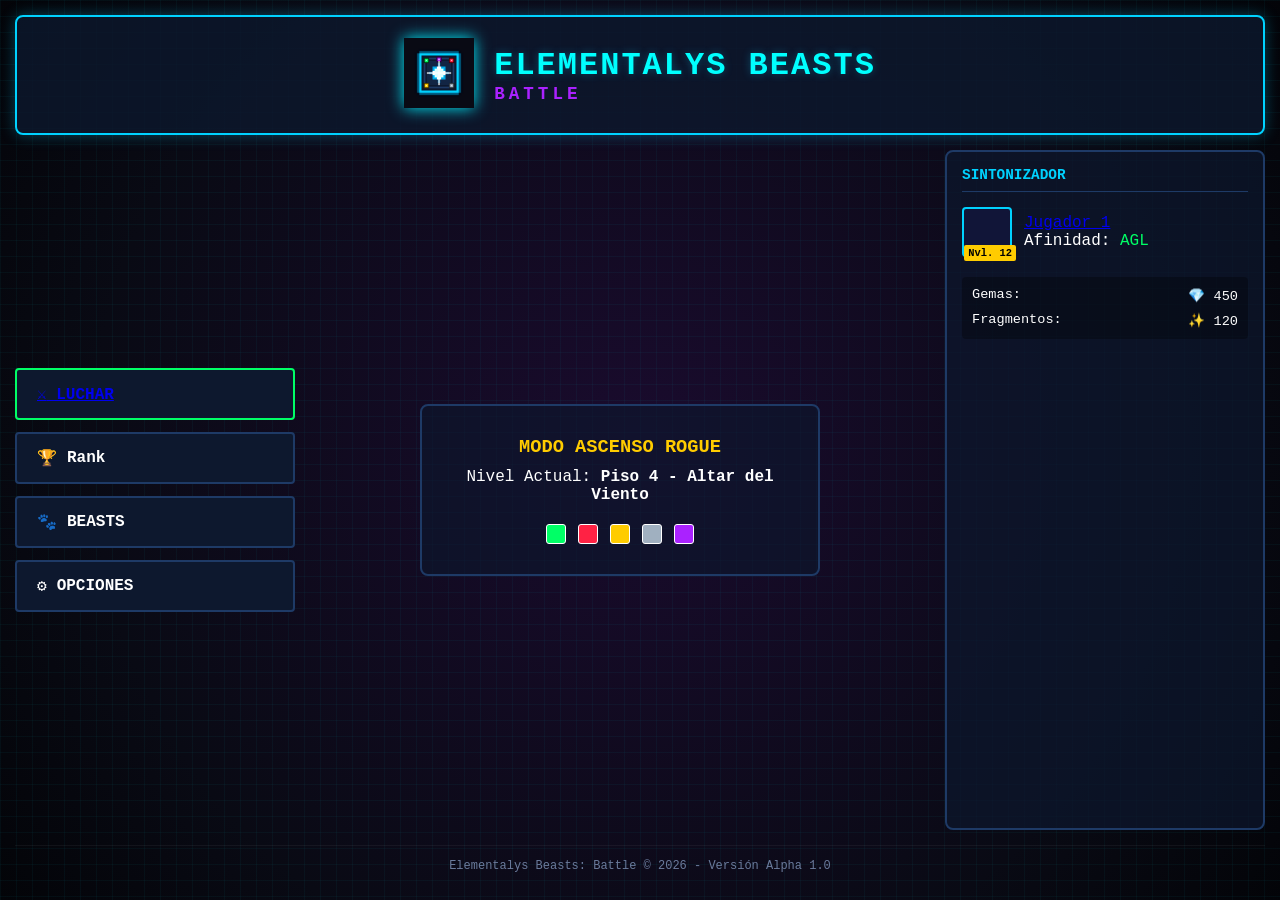
==== index.html @ 22ce20be "Login visual terminado (Funcionalidad faltante)" ====
<!DOCTYPE html>
<html lang="es">

    <head>
        <meta charset="UTF-8">
        <meta name="viewport" content="width=device-width, initial-scale=1.0">
        <title>Elementalys Beasts: Battle</title>
        <link rel="icon" href="assets/images/icons/Elementalys Beasts - Logo.png" type="image/png">
        <link rel="stylesheet" href="styles/colores.css">
        <link rel="stylesheet" href="styles/menu.css">
    </head>

    <!-- Menu Principal -->
    <body>
        
        <!-- Capa de Fondo Dinámico -->
        <div class="menu-background"></div>

        <!-- Encabezado Principal -->
        <header>
            <div class="logo-container">
                <img src="assets/images/icons/Elementalys Beasts - Logo.png" alt="Brazalete Sendokai" id="logo">
            </div>
            <div class="title-container">
                <h1>Elementalys Beasts</h1>
                <h2>Battle</h2>
            </div>
        </header>

        <!-- Navegación y Botones del Menú -->
        <nav>
            <button class="btn-menu btn-primary" id="btn-play">
                <a href="pages/combate.html">
                    <span class="btn-icon">⚔️</span> LUCHAR 
                </a>
            </button>
            <button class="btn-menu" id="btn-rank">
                <span class="btn-icon">🏆</span> Rank
            </button>
            <button class="btn-menu" id="btn-beasts">
                <span class="btn-icon">🐾</span> BEASTS
            </button>
            <button class="btn-menu" id="btn-options">
                <span class="btn-icon">⚙️</span> OPCIONES
            </button>
        </nav>

        <!-- Panel Lateral (Información de Jugador) -->
        <aside class="player-panel">
            <div class="panel-header">
                <h3>SINTONIZADOR</h3>
            </div>
            <div class="player-profile">
                <div class="avatar-slot">
                    <span class="rank-badge">Nvl. 12</span>
                </div>
                <div class="player-info">
                    <p class="player-name"><a href="pages/login.html">Jugador 1</a></p>
                    <p class="element-affinity">Afinidad: <span class="affinity-tag agl">AGL</span></p>
                </div>
            </div>
            
            <div class="stats-overview">
                <div class="stat-item">
                    <span>Gemas:</span>
                    <span class="stat-value">💎 450</span>
                </div>
                <div class="stat-item">
                    <span>Fragmentos:</span>
                    <span class="stat-value">✨ 120</span>
                </div>
            </div>
        </aside>

        <!-- Sección Central (Vista Previa / Mapa de Ascenso) -->
        <section class="main-content">
            <div class="ascent-preview-card">
                <h3>MODO ASCENSO ROGUE</h3>
                <p>Nivel Actual: <strong>Piso 4 - Altar del Viento</strong></p>
                <div class="element-indicators">
                    <span class="gem-slot agl" title="AGL - Agil"></span>
                    <span class="gem-slot str" title="STR - Fuerte"></span>
                    <span class="gem-slot teq" title="TEQ - Tecnico"></span>
                    <span class="gem-slot phy" title="PHY - Fisico"></span>
                    <span class="gem-slot int" title="INT - Integencia"></span>
                </div>
            </div>
        </section>

        <!-- Pie de Página -->
        <footer>
            <p>Elementalys Beasts: Battle &copy; 2026 - Versión Alpha 1.0</p>
        </footer>

    </body>

</html>
---- styles/colores.css ----
:root {
    /* Principales */
    --principal: #23241a;
    --color-secundario: #e8c547;

    /* Fondos */
    --fondo-body: #060712;
    --fondo-menu-1: #1a0b2e;
    --fondo-menu-2: #090a14;
    --fondo-menu-3: #030408;
    --fondo-cuadricula: rgba(0, 240, 255, 0.04);
    --fondo: #0d182e;
    --fondo-activo: #09101f;
    --fondo-header: rgba(13, 24, 46, 0.8);
    --fondo-tarjeta: rgba(13, 24, 46, 0.6);
    --fondo-panel: rgba(13, 24, 46, 0.7);
    --fondo-menu-hover: #005b7f;
    --fondo-menu-principal-hover: #004411;
    --fondo-avatar: #111538;
    --fondo-estadisticas: rgba(0, 0, 0, 0.3);
    --fondo-insignia-rango: #ffcc00;
    --fondo-gema-agilidad: #00ff66;
    --fondo-gema-fuerza: #ff2244;
    --fondo-gema-tecnica: #ffcc00;
    --fondo-gema-fisico: #a0b0c0;
    --fondo-gema-inteligencia: #aa22ff;

    /* Textos */
    --texto: #ffffff;
    --texto-inactivo: #71809a;
    --texto-header: #00ffff;
    --texto-subtitulo-header: #aa22ff;
    --texto-tarjeta-destacado: #ffcc00;
    --texto-panel-destacado: #00d2ff;
    --texto-insignia-rango: #000000;
    --texto-menu-principal: #00ff66;
    --texto-afinidad-agilidad: #00ff66;
    --texto-footer: #6a7b9c;

    /* Bordes */
    --borde: #1e3a66;
    --borde-header: #00d2ff;
    --borde-input: #1e3a66;
    --borde-submit: #00d2ff;
    --borde-menu-hover: #00d2ff;
    --borde-menu-principal: #00ff66;
    --borde-gema: #ffffff;
    --borde-panel-seccion: #1e3a66;

    /* Formulario */
    --color-label: #00d2ff;
    --fondo-input: #060712;
    --fondo-submit-hover: #005b7f;

    /* Sombras y efectos */
    --header-shadow: rgba(0, 210, 255, 0.3);
    --logo-shadow: #00f0ff;
    --submit-shadow: rgba(0, 210, 255, 0.4);
    --menu-hover-shadow: rgba(0, 210, 255, 0.4);
    --menu-principal-shadow: rgba(0, 255, 102, 0.5);
    --footer-border: rgba(255, 255, 255, 0.05);
}
---- styles/menu.css ----
/* ===== CONFIGURACIÓN GENERAL ===== */
* {
  margin: 0;
  padding: 0;
  box-sizing: border-box;
  font-family: 'Courier New', Courier, monospace; /* Tipografía estilo retro pixel */
}

body {
  width: 100vw;
  height: 100vh;
  overflow: hidden;
  color: var(--texto);
  display: grid;
  grid-template-columns: 280px 1fr 320px;
  grid-template-rows: 120px 1fr 40px;
  grid-template-areas:
    "header header header"
    "nav    main   aside"
    "footer footer footer";
  gap: 15px;
  padding: 15px;
  background-color: var(--fondo-body);
}

/* ===== FONDO DINÁMICO ===== */
.menu-background {
  position: fixed;
  top: 0;
  left: 0;
  width: 100vw;
  height: 100vh;
  background: radial-gradient(circle at center, var(--fondo-menu-1) 0%, var(--fondo-menu-2) 70%, var(--fondo-menu-3) 100%);
  z-index: -1;
}

.menu-background::before {
  content: "";
  position: absolute;
  top: 0;
  left: 0;
  width: 100%;
  height: 100%;
  background: 
    linear-gradient(var(--fondo-cuadricula) 1px, transparent 1px),
    linear-gradient(90deg, var(--fondo-cuadricula) 1px, transparent 1px);
  background-size: 16px 16px;
  pointer-events: none;
}

/* ===== HEADER ===== */
header {
  grid-area: header;
  display: flex;
  align-items: center;
  justify-content: center;
  gap: 20px;
  background: var(--fondo-header);
  border: 2px solid var(--borde-header);
  box-shadow: 0 0 15px var(--header-shadow);
  border-radius: 8px;
  padding: 10px 20px;
}

#logo {
  width: 70px;
  height: 70px;
  object-fit: contain;
  filter: drop-shadow(0 0 8px var(--logo-shadow));
  animation: floatLogo 3s ease-in-out infinite alternate;
}

@keyframes floatLogo {
  0% { transform: translateY(-2px); }
  100% { transform: translateY(4px); }
}

.title-container h1 {
  font-size: 2rem;
  color: var(--texto-header);
  text-transform: uppercase;
  letter-spacing: 2px;
  text-shadow: 0 0 8px var(--header-shadow);
}

.title-container h2 {
  font-size: 1.1rem;
  color: var(--texto-subtitulo-header);
  letter-spacing: 4px;
  text-transform: uppercase;
}

/* ===== MENÚ NAVEGACIÓN (NAV) ===== */
nav {
  grid-area: nav;
  display: flex;
  flex-direction: column;
  gap: 12px;
  justify-content: center;
}

.btn-menu {
  background: var(--fondo);
  color: var(--texto);
  border: 2px solid var(--borde);
  padding: 14px 20px;
  font-size: 1rem;
  font-weight: bold;
  cursor: pointer;
  text-align: left;
  border-radius: 4px;
  transition: all 0.2s ease;
  display: flex;
  align-items: center;
  gap: 10px;
}

.btn-menu:hover {
  background: var(--fondo-menu-hover);
  border-color: var(--borde-menu-hover);
  transform: translateX(6px);
  box-shadow: 0 0 10px var(--menu-hover-shadow);
}

.btn-primary {
  border-color: var(--borde-menu-principal);
  color: var(--texto-menu-principal);
}

.btn-primary:hover {
  background: var(--fondo-menu-principal-hover);
  border-color: var(--borde-menu-principal);
  box-shadow: 0 0 12px var(--menu-principal-shadow);
}

/* ===== SECCIÓN PRINCIPAL (MAIN) ===== */
.main-content {
  grid-area: main;
  display: flex;
  align-items: center;
  justify-content: center;
}

.ascent-preview-card {
  background: var(--fondo-tarjeta);
  border: 2px solid var(--borde);
  padding: 30px;
  border-radius: 8px;
  text-align: center;
  width: 100%;
  max-width: 400px;
}

.ascent-preview-card h3 {
  color: var(--texto-tarjeta-destacado);
  margin-bottom: 10px;
}

.element-indicators {
  display: flex;
  justify-content: center;
  gap: 12px;
  margin-top: 20px;
}

.gem-slot {
  width: 20px;
  height: 20px;
  border-radius: 3px;
  border: 1px solid var(--borde-gema);
}

.gem-slot.agl { background-color: var(--fondo-gema-agilidad); }
.gem-slot.str { background-color: var(--fondo-gema-fuerza); }
.gem-slot.teq { background-color: var(--fondo-gema-tecnica); }
.gem-slot.phy { background-color: var(--fondo-gema-fisico); }
.gem-slot.int { background-color: var(--fondo-gema-inteligencia); }

/* ===== PANEL LATERAL (ASIDE) ===== */
aside {
  grid-area: aside;
  background: var(--fondo-panel);
  border: 2px solid var(--borde);
  border-radius: 8px;
  padding: 15px;
}

.panel-header h3 {
  color: var(--texto-panel-destacado);
  border-bottom: 1px solid var(--borde-panel-seccion);
  padding-bottom: 8px;
  margin-bottom: 15px;
  font-size: 0.9rem;
}

.player-profile {
  display: flex;
  align-items: center;
  gap: 12px;
  margin-bottom: 20px;
}

.avatar-slot {
  width: 50px;
  height: 50px;
  background: var(--fondo-avatar);
  border: 2px solid var(--borde-header);
  border-radius: 4px;
  position: relative;
}

.rank-badge {
  position: absolute;
  bottom: -6px;
  right: -6px;
  background: var(--fondo-insignia-rango);
  color: var(--texto-insignia-rango);
  font-size: 0.65rem;
  font-weight: bold;
  padding: 2px 4px;
  border-radius: 2px;
}

.affinity-tag.agl { color: var(--texto-afinidad-agilidad); }

.stats-overview {
  display: flex;
  flex-direction: column;
  gap: 8px;
  background: var(--fondo-estadisticas);
  padding: 10px;
  border-radius: 4px;
}

.stat-item {
  display: flex;
  justify-content: space-between;
  font-size: 0.85rem;
}

/* ===== FOOTER ===== */
footer {
  grid-area: footer;
  display: flex;
  align-items: center;
  justify-content: center;
  font-size: 0.75rem;
  color: var(--texto-footer);
  border-top: 1px solid var(--footer-border);
}
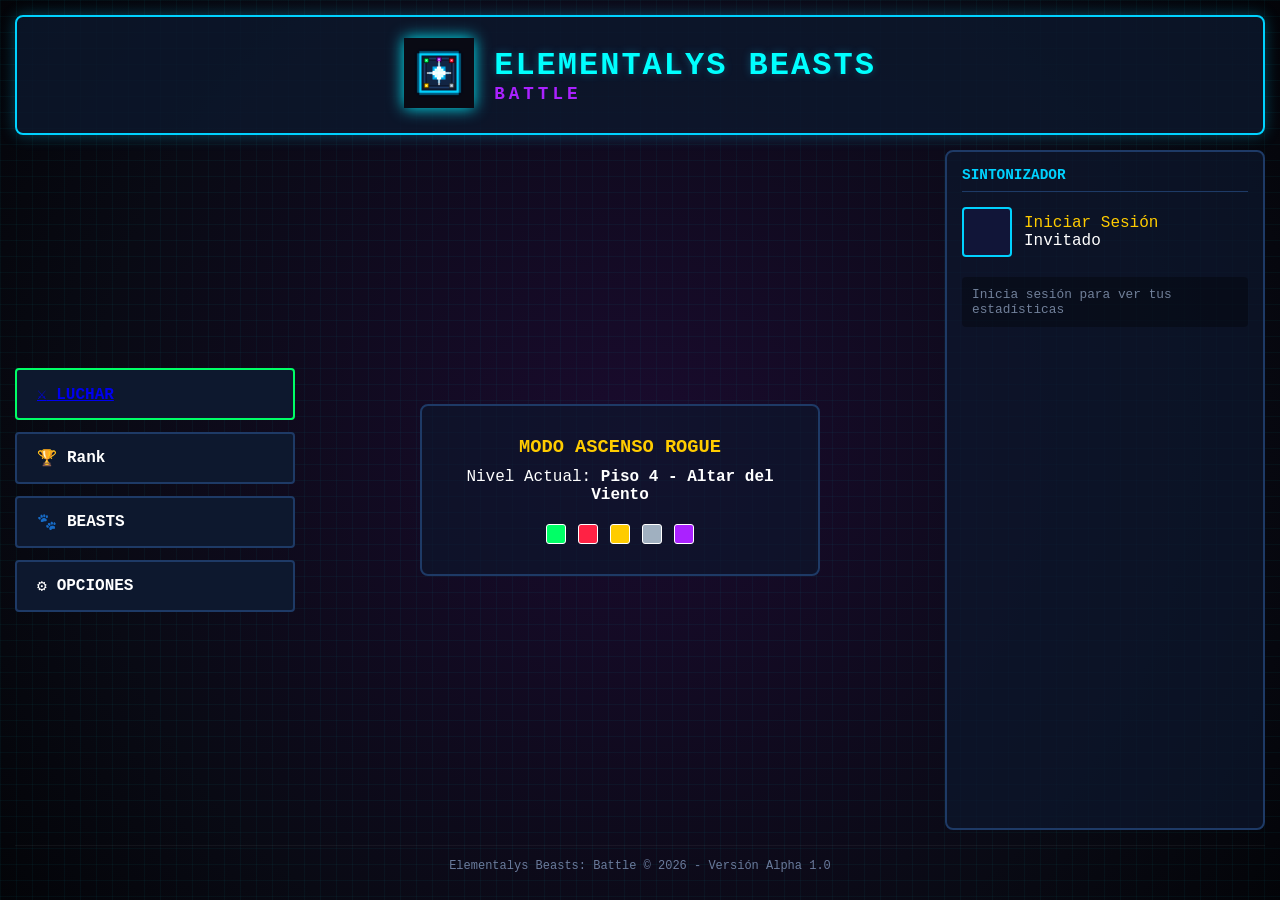
==== commit 1a81197d: "Login y Registro completados y conexion a BBDD" ====
--- a/index.html
+++ b/index.html
@@ -50,27 +50,13 @@
             <div class="panel-header">
                 <h3>SINTONIZADOR</h3>
             </div>
-            <div class="player-profile">
-                <div class="avatar-slot">
-                    <span class="rank-badge">Nvl. 12</span>
-                </div>
-                <div class="player-info">
-                    <p class="player-name"><a href="pages/login.html">Jugador 1</a></p>
-                    <p class="element-affinity">Afinidad: <span class="affinity-tag agl">AGL</span></p>
-                </div>
+            <div class="player-profile" id="player-info-container">
+                <div class="avatar-slot"></div>
             </div>
-            
-            <div class="stats-overview">
-                <div class="stat-item">
-                    <span>Gemas:</span>
-                    <span class="stat-value">💎 450</span>
-                </div>
-                <div class="stat-item">
-                    <span>Fragmentos:</span>
-                    <span class="stat-value">✨ 120</span>
-                </div>
-            </div>
+            <div class="stats-overview" id="stats-overview-container"></div>
         </aside>
+
+        <script src="src/menu.js" defer></script>
 
         <!-- Sección Central (Vista Previa / Mapa de Ascenso) -->
         <section class="main-content">
--- a/styles/menu.css
+++ b/styles/menu.css
@@ -200,6 +200,12 @@
   margin-bottom: 20px;
 }
 
+.player-details {
+  display: flex;
+  flex-direction: column;
+  align-items: flex-start;
+}
+
 .avatar-slot {
   width: 50px;
   height: 50px;
@@ -238,6 +244,43 @@
   font-size: 0.85rem;
 }
 
+.stat-item-center {
+  justify-content: center;
+}
+
+.stat-inactive-msg {
+  color: var(--texto-inactivo);
+  font-size: 0.8rem;
+}
+
+.btn-logout {
+  margin-top: 4px;
+  font-size: 0.7rem;
+  padding: 2px 6px;
+  cursor: pointer;
+  background: var(--fondo);
+  color: var(--texto);
+  border: 1px solid var(--borde);
+  border-radius: 3px;
+  transition: background 0.2s ease, border-color 0.2s ease;
+}
+
+.btn-logout:hover {
+  background: var(--fondo-menu-hover);
+  border-color: var(--borde-menu-hover);
+}
+
+.login-link {
+  color: var(--texto-tarjeta-destacado);
+  text-decoration: none;
+  transition: opacity 0.2s ease;
+}
+
+.login-link:hover {
+  opacity: 0.8;
+  text-decoration: underline;
+}
+
 /* ===== FOOTER ===== */
 footer {
   grid-area: footer;
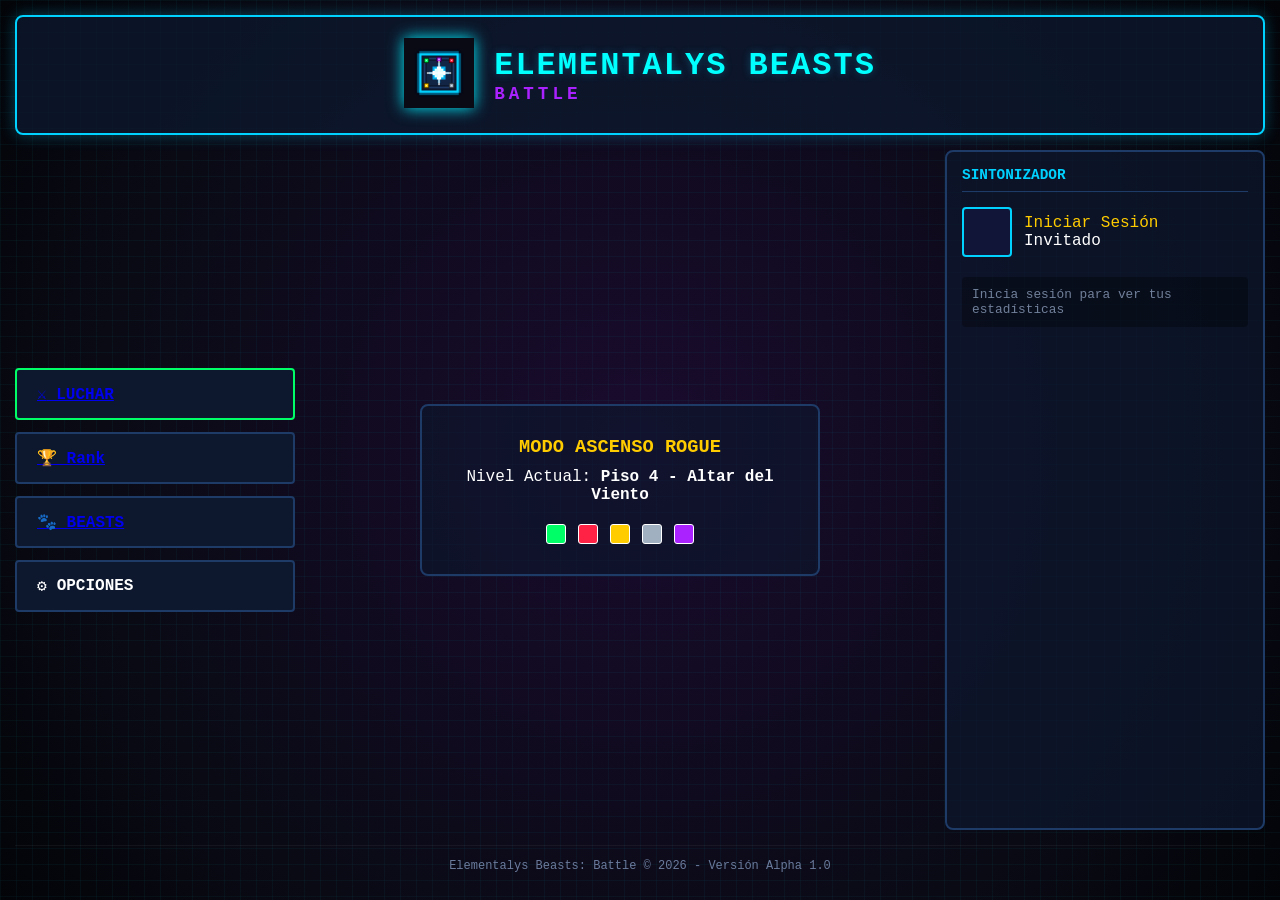
==== commit 2ea532ef: "feat: Agregado enlace a la pagina de beast-list y ranking en el index html, asi como creado el html " ====
--- a/index.html
+++ b/index.html
@@ -5,7 +5,7 @@
         <meta charset="UTF-8">
         <meta name="viewport" content="width=device-width, initial-scale=1.0">
         <title>Elementalys Beasts: Battle</title>
-        <link rel="icon" href="assets/images/icons/Elementalys Beasts - Logo.png" type="image/png">
+        <link rel="icon" href="assets/images/icons/elementalys-beasts-logo.png" type="image/png">
         <link rel="stylesheet" href="styles/colores.css">
         <link rel="stylesheet" href="styles/menu.css">
     </head>
@@ -19,7 +19,7 @@
         <!-- Encabezado Principal -->
         <header>
             <div class="logo-container">
-                <img src="assets/images/icons/Elementalys Beasts - Logo.png" alt="Brazalete Sendokai" id="logo">
+                <img src="assets/images/icons/elementalys-beasts-logo.png" alt="Brazalete Sendokai" id="logo">
             </div>
             <div class="title-container">
                 <h1>Elementalys Beasts</h1>
@@ -35,10 +35,14 @@
                 </a>
             </button>
             <button class="btn-menu" id="btn-rank">
-                <span class="btn-icon">🏆</span> Rank
+                <a href="pages/ranking.html">
+                    <span class="btn-icon">🏆</span> Rank
+                </a>
             </button>
             <button class="btn-menu" id="btn-beasts">
-                <span class="btn-icon">🐾</span> BEASTS
+                <a href="pages/beast-list.html">
+                    <span class="btn-icon">🐾</span> BEASTS
+                </a>
             </button>
             <button class="btn-menu" id="btn-options">
                 <span class="btn-icon">⚙️</span> OPCIONES
--- a/styles/colores.css
+++ b/styles/colores.css
@@ -59,4 +59,11 @@
     --menu-hover-shadow: rgba(0, 210, 255, 0.4);
     --menu-principal-shadow: rgba(0, 255, 102, 0.5);
     --footer-border: rgba(255, 255, 255, 0.05);
+
+    /* Tarjetas y Estadísticas */
+    --card-hover-shadow: rgba(0, 210, 255, 0.35);
+    --card-text-color: #000;
+    --stat-hp: #00ff66;
+    --stat-atk: #ff2244;
+    --stat-def: #00d2ff;
 }
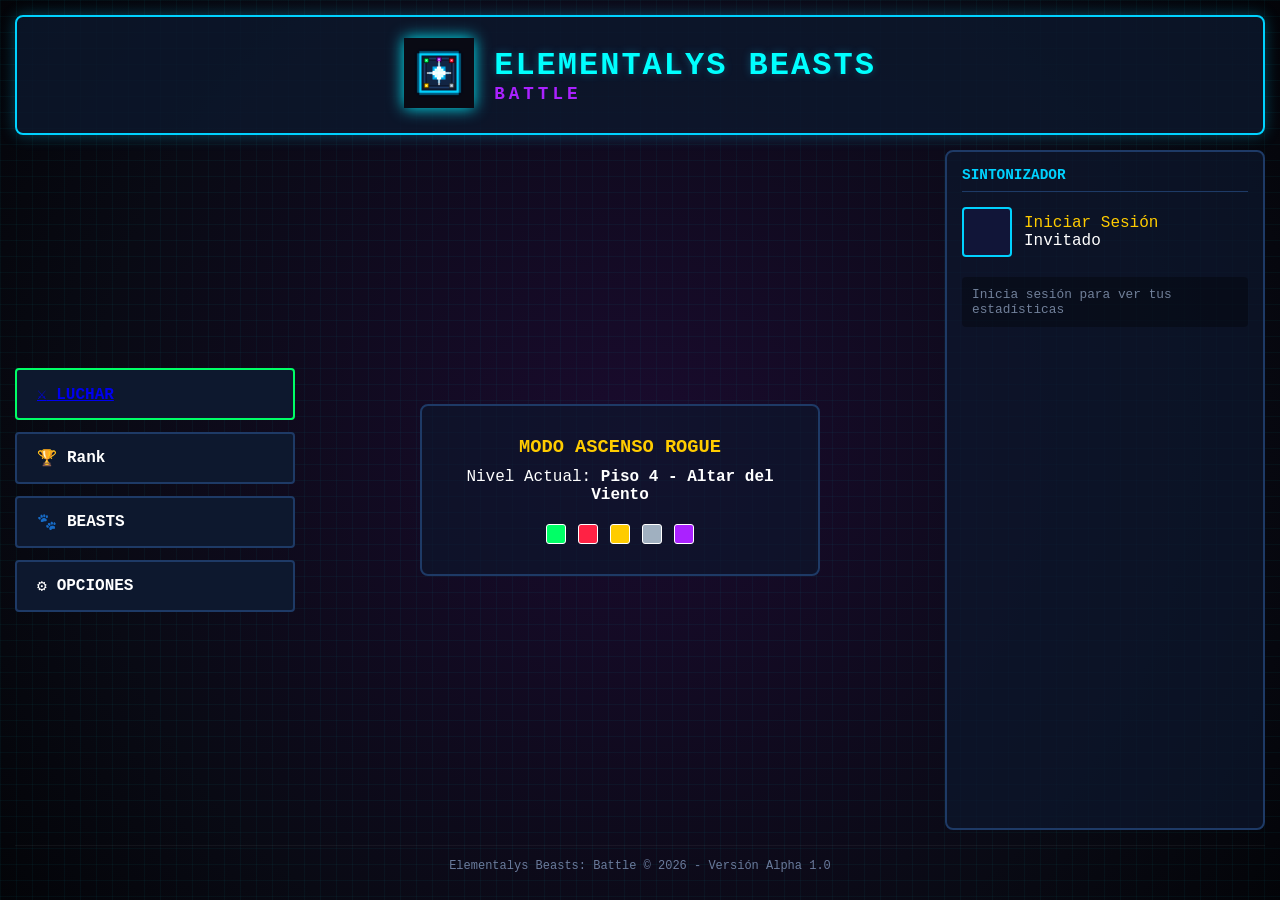
==== commit fd77a5f8: "Merge develop en pages/beast-list" ====
--- a/index.html
+++ b/index.html
@@ -35,14 +35,10 @@
                 </a>
             </button>
             <button class="btn-menu" id="btn-rank">
-                <a href="pages/ranking.html">
-                    <span class="btn-icon">🏆</span> Rank
-                </a>
+                <span class="btn-icon">🏆</span> Rank
             </button>
             <button class="btn-menu" id="btn-beasts">
-                <a href="pages/beast-list.html">
-                    <span class="btn-icon">🐾</span> BEASTS
-                </a>
+                <span class="btn-icon">🐾</span> BEASTS
             </button>
             <button class="btn-menu" id="btn-options">
                 <span class="btn-icon">⚙️</span> OPCIONES
--- a/styles/colores.css
+++ b/styles/colores.css
@@ -60,10 +60,20 @@
     --menu-principal-shadow: rgba(0, 255, 102, 0.5);
     --footer-border: rgba(255, 255, 255, 0.05);
 
-    /* Tarjetas y Estadísticas */
+    /* Tarjetas y estadísticas */
     --card-hover-shadow: rgba(0, 210, 255, 0.35);
     --card-text-color: #000;
     --stat-hp: #00ff66;
     --stat-atk: #ff2244;
     --stat-def: #00d2ff;
+
+    /* Tabla ranking */
+    --table-header: rgba(0, 210, 255, 0.08);
+    --table-header-hover: rgba(0, 210, 255, 0.05);
+    --table-rank-1-text: #ffd700;
+    --table-tank-1-text-shadow:rgba(255, 215, 0, 0.6);
+    --table-rank-2-text: #c0c0c0;
+    --table-tank-2-text-shadow:rgba(192, 192, 192, 0.6);
+    --table-rank-3-text: #cd7f32;
+    --table-tank-3-text-shadow:rgba(205, 127, 50, 0.6);
 }
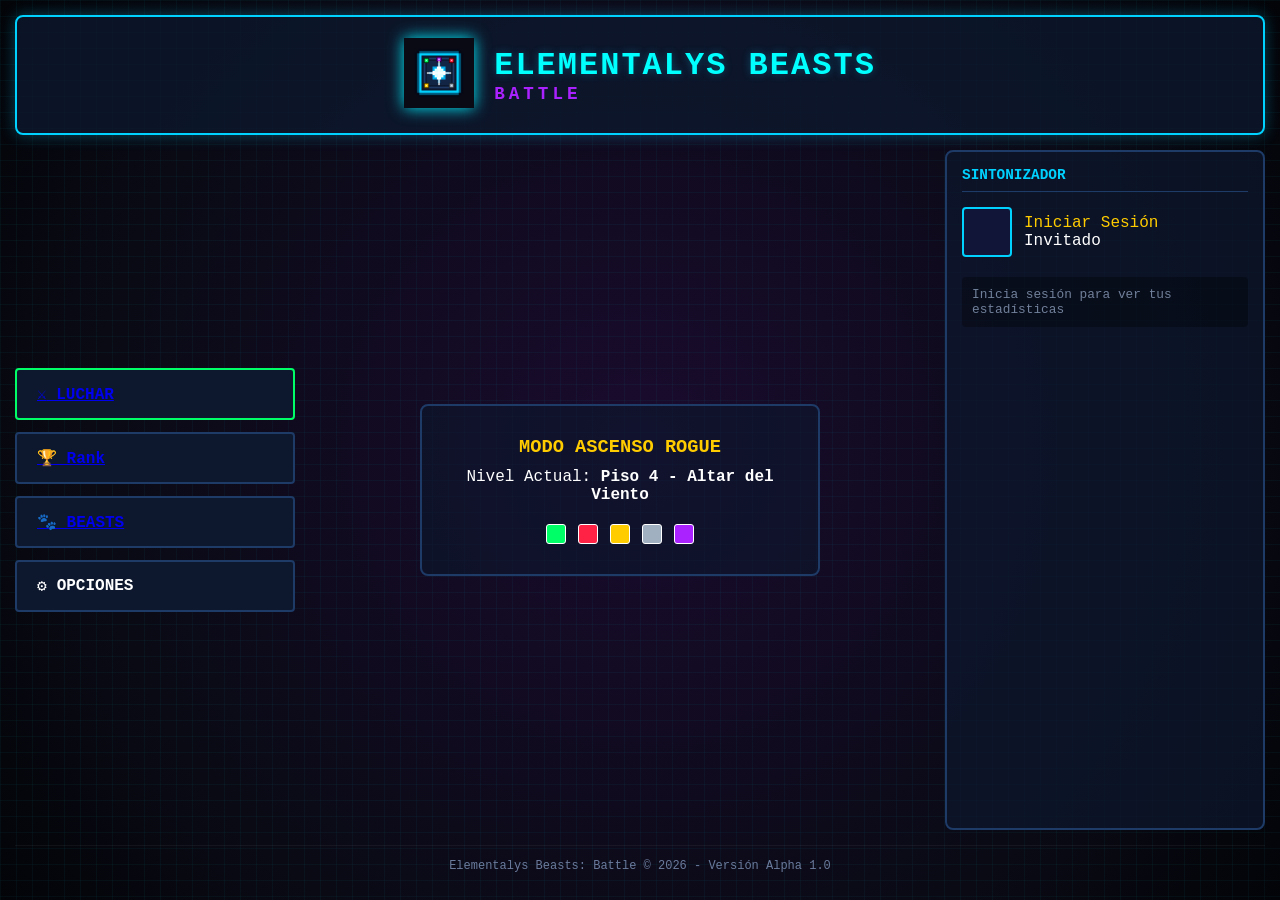
==== commit 792efe5e: "Mergeo develop" ====
--- a/index.html
+++ b/index.html
@@ -35,10 +35,14 @@
                 </a>
             </button>
             <button class="btn-menu" id="btn-rank">
-                <span class="btn-icon">🏆</span> Rank
+                <a href="pages/ranking.html">
+                    <span class="btn-icon">🏆</span> Rank
+                </a>
             </button>
             <button class="btn-menu" id="btn-beasts">
-                <span class="btn-icon">🐾</span> BEASTS
+                <a href="pages/beast-list.html">
+                    <span class="btn-icon">🐾</span> BEASTS
+                </a>
             </button>
             <button class="btn-menu" id="btn-options">
                 <span class="btn-icon">⚙️</span> OPCIONES
--- a/styles/colores.css
+++ b/styles/colores.css
@@ -2,6 +2,13 @@
     /* Principales */
     --principal: #23241a;
     --color-secundario: #e8c547;
+
+/* Colores por tipo de beast */
+    --tipo-agl: #0066ff;      /* Azul - Agilidad */
+    --tipo-str: #ff2244;      /* Rojo - Fuerza */
+    --tipo-teq: #00aa00;      /* Verde - Técnica */
+    --tipo-phy: #ffdd00;      /* Amarillo - Físico */
+    --tipo-int: #aa22ff;      /* Morado - Inteligencia */
 
     /* Fondos */
     --fondo-body: #060712;
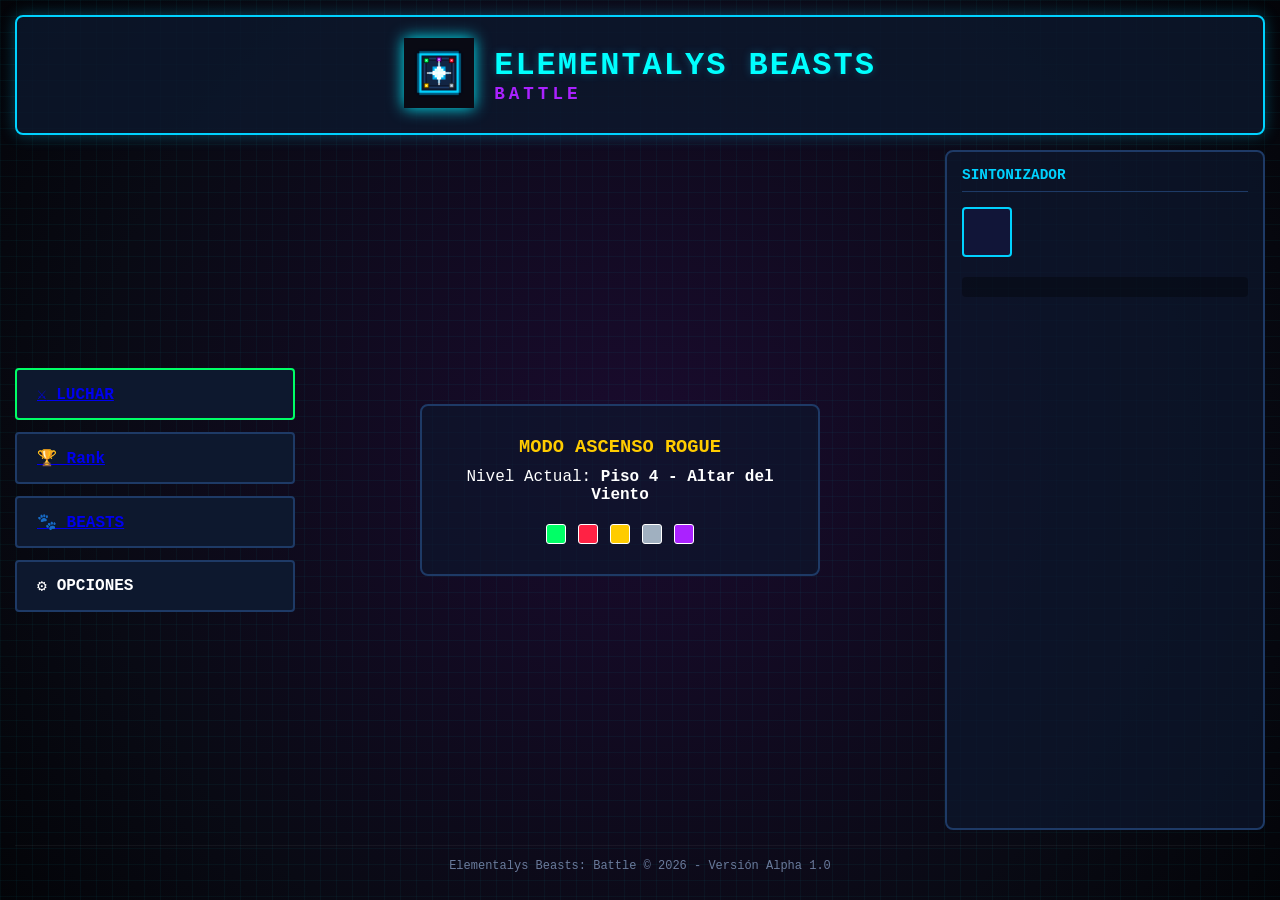
==== commit 5f75a209: "fix: se ha corregido la gestion del panel del usuario para utilizar userDAO." ====
--- a/index.html
+++ b/index.html
@@ -60,7 +60,7 @@
             <div class="stats-overview" id="stats-overview-container"></div>
         </aside>
 
-        <script src="src/menu.js" defer></script>
+        <script src="src/menu.js" defer type="module"></script>
 
         <!-- Sección Central (Vista Previa / Mapa de Ascenso) -->
         <section class="main-content">
--- a/styles/menu.css
+++ b/styles/menu.css
@@ -215,6 +215,12 @@
   position: relative;
 }
 
+.avatar-slot img {
+  width: 100%;
+  height: 100%;
+  object-fit: cover;
+}
+
 .rank-badge {
   position: absolute;
   bottom: -6px;
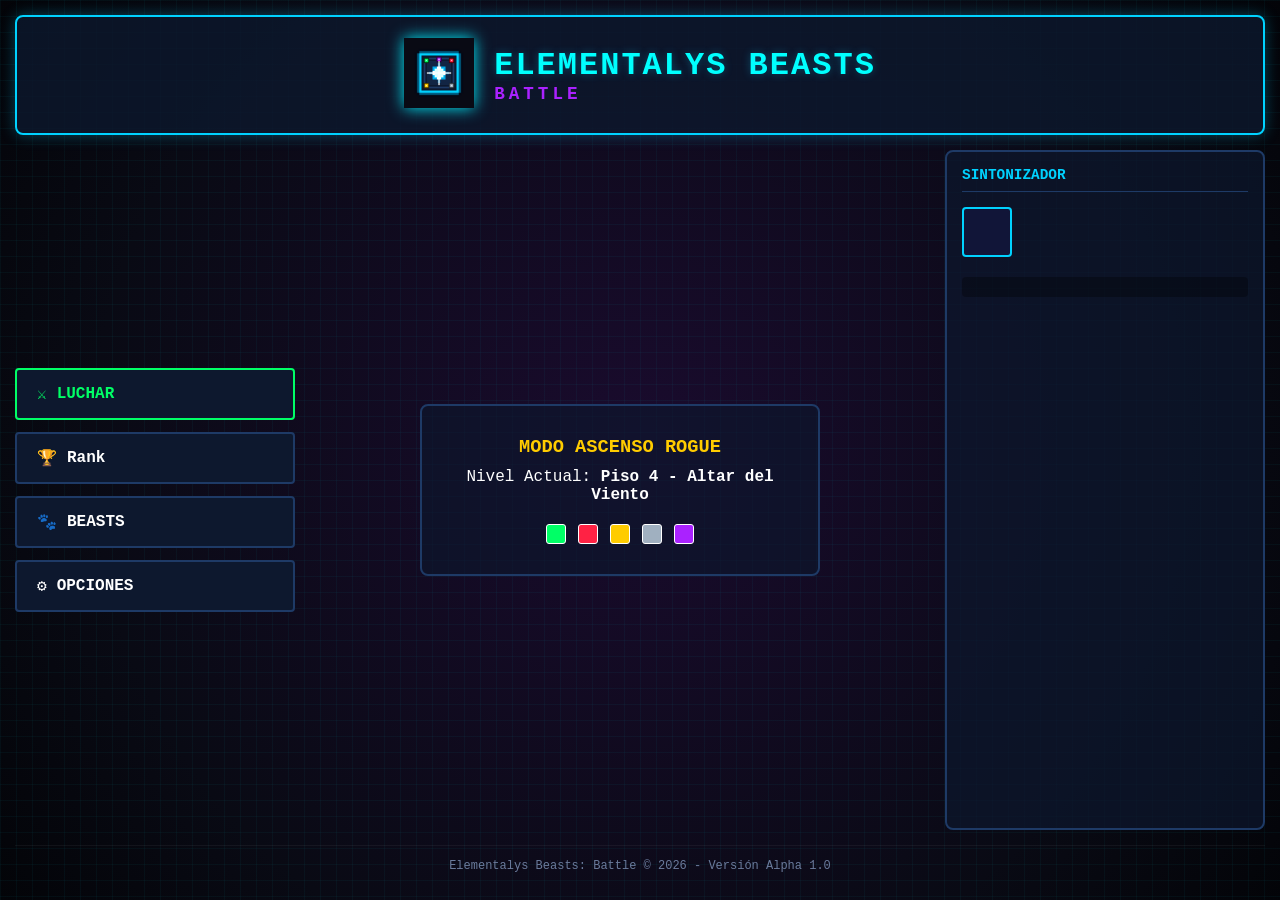
==== commit d0afcc44: "cambios de iker" ====
--- a/index.html
+++ b/index.html
@@ -30,19 +30,13 @@
         <!-- Navegación y Botones del Menú -->
         <nav>
             <button class="btn-menu btn-primary" id="btn-play">
-                <a href="pages/combate.html">
-                    <span class="btn-icon">⚔️</span> LUCHAR 
-                </a>
+                <span class="btn-icon">⚔️</span> LUCHAR 
             </button>
             <button class="btn-menu" id="btn-rank">
-                <a href="pages/ranking.html">
-                    <span class="btn-icon">🏆</span> Rank
-                </a>
+                <span class="btn-icon">🏆</span> Rank
             </button>
             <button class="btn-menu" id="btn-beasts">
-                <a href="pages/beast-list.html">
-                    <span class="btn-icon">🐾</span> BEASTS
-                </a>
+                <span class="btn-icon">🐾</span> BEASTS
             </button>
             <button class="btn-menu" id="btn-options">
                 <span class="btn-icon">⚙️</span> OPCIONES
